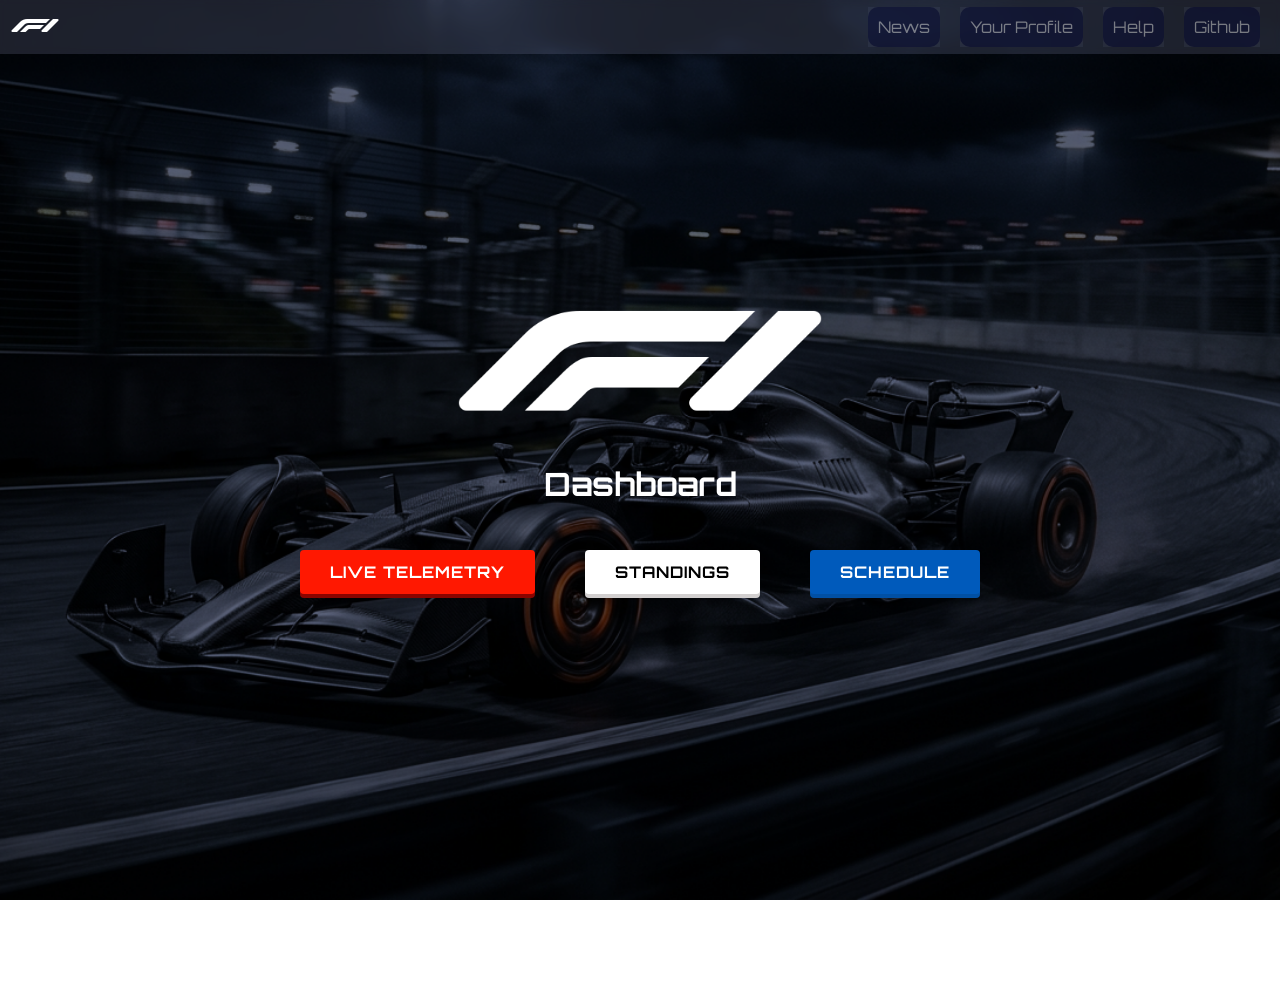
==== index.html @ 355bc692 "Initial Upload" ====
<!DOCTYPE html>
<html lang="en">

<head>
    <meta charset="UTF-8">
    <meta name="viewport" content="width=device-width, initial-scale=1.0">
    <title>F1 Dashboard</title>
    <link rel="stylesheet" href="style.css">
    <link rel="preconnect" href="https://fonts.googleapis.com">
<link rel="preconnect" href="https://fonts.gstatic.com" crossorigin>
<link href="https://fonts.googleapis.com/css2?family=Atkinson+Hyperlegible+Mono:ital,wght@0,200..800;1,200..800&family=Inter:ital,opsz,wght@0,14..32,100..900;1,14..32,100..900&family=Montserrat:ital,wght@0,100..900;1,100..900&family=Orbitron:wght@400..900&display=swap" rel="stylesheet">
</head>
<body class="body1">
    
        <nav class="navbar">
            <div class="navLogo"><a href="index.html"><img src="icons8-formula-1-50.png" style="padding-left: 10px;" id="navLogo"></a></div>
            <ul class="navLinks">
                <li><a href="https://www.formula1.com/" class="navButton">News</a></li>
                <li><a href="fanProfile.html" class="navButton">Your Profile</a></li>
                <li><a href="help.html" class="navButton">Help</a></li>
                <li><a href="https://github.com/ParthKhanayat" class="navButton">Github</a></li>
            </ul>
        </nav>
        <div class="box">
        <div  class="logo"><img src="bigLogoCropped.png" alt=""></div>
        <div><h1>Dashboard</h1></div>
        <div class="buttons">
            <a href="telemetry.html"><button class="formulaRedBtn" id="Telemetry">Live Telemetry</button></a>
            <a href="standings.html"><button class="formulaWhiteBtn" id="Telemetry">Standings</button></a>
            <a href="schedule.html"><button class="formulaBlueBtn" id="Telemetry">Schedule</button></a>
            
        </div>
        
    </div>
    <footer><p style="text-align: center;">Made with Love by Parth Khanayat.<br>This website is not associated, affiliated, authorized, endorsed, or officially connected in any way with Formula 1, the FIA, or any of its subsidiaries or affiliates.</p></footer>
    
</body>
</html>
---- style.css ----
*{
     font-family: 'Orbitron', sans-serif;
     scrollbar-width: thin;
     scroll-behavior: smooth;
     scrollbar-color: black;
     
}

a{
    color:inherit;
    text-decoration: none;
}
#positionsTable
{
    padding: 0px;
    width: 100%;
    border-collapse: collapse;
}
#mainHeading
{
    text-align: center;
    padding: 50px;
    filter: drop-shadow(0 0 20px #00ffe5); 
}
#mainHeading:hover
{
    
    transform: scale(1.10);
}
#standingHeading
{
    text-align: center;
    padding-top: 50px;
    filter: drop-shadow(0 0 20px #00ff3c); 
}
#standingHeading:hover
{
    
    transform: scale(1.10);
}
#telemetryHeading
{
    text-align: center;
    filter: drop-shadow(5px 5px 10px #ff7b00); 
}
#telemetryHeading:hover
{
    
    transform: scale(1.10);
}
#navLogo:hover
{
    filter: drop-shadow(0 0 8px #FF1801); 
    transform: scale(1.10);
}
.body1{
    color: white;
    position: relative;
    background-image:url("F1 car dark.png");
    background-size: cover;
    background-repeat: no-repeat;
    margin: 0;
    padding: 0;
    min-height: 100vh;
    color:white;
    background-attachment: fixed;
    background-position: center center;
    overflow-x:hidden;
}

.body2{
    color: white;
    position: relative;
    background-color: black;
    margin: 0;
    padding: 0;
    min-height: 100vh;
    color:white;
    
}

.logo{
    
    width: 30vw;
    max-width: 450px;
    padding: 0px;
}
.logo img{
    width: 100%;
    height: auto;
    display: block;
}
.box{
    display: flex;
    align-items: center;
    align-self: center;
    align-content: center;
    justify-content: center;
    flex-flow: column;
    min-height: 100vh;
    gap:1.5rem;
    text-align: center;
}
.box1{
    display: flex;
    align-items: center;
    align-self: center;
    align-content: center;
    justify-content: center;
    flex-flow: column;
    min-height: 90vh; 
    text-align: center;
    position: relative;
    top: 10vh;
    padding-bottom: 50px;
}
.box2{
    display: flex;
    align-items: flex-start;
    justify-content: center;
    flex-flow: row wrap;
    width: 100%;
    max-width: 1200px;
    margin-top: 20px;
    gap: 2rem;
    text-align: center;
}
.positions
{
    border: 1px solid white;
    padding: 10px;
    margin: 5px;
    max-height: 60vh;
    overflow-y: auto;
    border-radius: 10px;
    background: rgba(0, 0, 0, 0.5);
    scrollbar-width: thin;
    scrollbar-color: #FF1801 transparent;
}
.track
{
    border: 1px solid white;
    padding: 20px;
    margin: 5px;
    border-radius: 10px;
    background: rgba(0, 0, 0, 0.5);
    display: flex;
    justify-content: center;
    align-items: center;
}
.display
{
    padding: 5px;
    max-width: 100vw;
    display: flex;
    flex-flow: row;
    gap:25px;
}
.replay
{
    padding: 10px;
}
fieldset
{
    display: flex;
    flex-direction: row;
    align-items: center;
    justify-content: center;
    align-self: center;
    align-content: center;
    gap:10px;
    border-radius: 10px;
    padding-bottom: 15px;
}
.footer
{
    text-align: center;
}
.navbar{
    display: flex;
    flex-direction: row;
    align-items: center;
    align-content: center;
    justify-content: space-between;
    width: 100%;
    position:fixed;
    transition: top 0.4s ease-in-out;
    z-index: 1000;
    background: rgba(195, 198, 254, 0.15);
    color: white;
    backdrop-filter: blur(5px);
    
}

.navButton
{
    padding: 10px;
    cursor:pointer;
     background: rgb(0, 3, 52);
    border-radius: 10px;
    opacity: 0.4;
}
.navButton:hover
{
    /* border: solid 1px white; */
     filter: drop-shadow(0 0 4px #FF1801); 
    transform: scale(1.10);
    /* transform: scale(1.05); */
     font-weight: bold; 
    opacity: 1;
}
.navButton:active
{
    border: solid 1px #FF1801;
    color:#FF1801;
    transform: scale(0.95);
}
.buttons{
    display: flex;
    gap: 50px;
    
}

button {
    padding: 12px 30px;
    font-size: 1rem;
    font-weight: 700;
    text-transform: uppercase;
    letter-spacing: 1px;
    cursor: pointer;
    border-radius: 4px;
    border: none;
    transition: all 0.2s cubic-bezier(0.4, 0, 0.2, 1);
    outline: none;
    position: relative;
    overflow: hidden;

}

/* Formula Red Button */
.formulaRedBtn {
    background-color:#FF1801;
    color: white;
    box-shadow: 0 4px 0px #8a0400; 
}

.formulaRedBtn:hover {
    background-color: #ff0800;
    transform: translateY(-2px); 
    box-shadow: 0 6px 15px rgba(225, 6, 0, 0.4); 
}

.formulaRedBtn:active {
    transform: translateY(2px); 
    box-shadow: 0 0px 0px #8a0400; 
}

.formulaWhiteBtn {
    background-color:#ffffff;
    color: black;
    box-shadow: 0 4px 0px #d2cfcf; 
}

.formulaWhiteBtn:hover {
    background-color: #d2cfcf;
    transform: translateY(-2px); 
    box-shadow: 0 6px 15px rgba(225, 6, 0, 0.4); 
}

.formulaWhiteBtn:active {
    transform: translateY(2px); 
    box-shadow: 0 0px 0px #8a0400; 
}

.formulaBlueBtn {
    background-color:#005abb;
    color: white;
    box-shadow: 0 4px 0px #0150a4; 
}

.formulaBlueBtn:hover {
    background-color: #0150a4;
    transform: translateY(-2px); 
    box-shadow: 0 6px 15px rgba(225, 6, 0, 0.4); 
}

.formulaBlueBtn:active {
    transform: translateY(2px); 
    box-shadow: 0 0px 0px #8a0400; 
}
/* Liquid Glass Button */
.liquidGlassBtn {
    background: rgba(255, 255, 255, 0.05);
    color: white;
    border: 1px solid rgba(255, 255, 255, 0.3);
    backdrop-filter: blur(10px);
}

.liquidGlassBtn:hover {
    background: rgba(255, 255, 255, 0.15);
    border-color: rgba(255, 255, 255, 0.8);
    transform: scale(1.05); /* Slightly grows */
}

.liquidGlassBtn:active {
    transform: scale(0.95); /* Shrinks slightly on click */
    background: rgba(255, 255, 255, 0.2);
}

.schedule-grid
{
    display: grid;
    grid-template-columns: repeat(auto-fit,minmax(300px,1fr)); 
    gap:25px;
    padding: 20px;
    max-width: 100vw;
    margin: 0 auto;
}
.card{
    /* width: 33vw; */
    display: flex;
    flex-direction: column;
    height: 50vh;
    border: solid 2px #FF1801;
    border-radius: 10px;
    box-shadow: rgba(255, 0, 0, 0.426) 0px 0px 10px 6px;
}
.card:hover
{
    background-color: #84818143;
    border: solid 3px #FF1801;
    cursor: pointer;
    box-shadow: rgba(255, 0, 0, 0.426) 0px 0px 10px 10px;
}
.card:active
{
    background-color: #84818143;
    border: solid 3px #FF1801;
    cursor: pointer;
    transform: scale(0.90);
    box-shadow: rgba(255, 0, 0, 0.426) 0px 0px 10px 1px;
}
#flagimg
{
    width: 160px;
    height: 80px;
    border-radius: 10px;
}
#location
{
    width: 40px;
    height: 40px;
    padding: 10px;
    position: relative;
    filter:grayscale(100%)
}
#location:hover
{
    transform: scale(1.20);
    filter:grayscale(0%)

}
/* style.css */
.toggleContainer {
    position: relative;
    display: flex;
    background: rgba(255, 255, 255, 0.1);
    border-radius: 30px;
    padding: 5px;
    width: 300px;
    margin: 0px;
    border: 1px solid rgba(255, 255, 255, 0.2);
    backdrop-filter: blur(5px);
}

.toggle-btn {
    flex: 1;
    background: none;
    border: none;
    color: white;
    z-index: 2; /* Module 5: z-index */
    cursor: pointer;
    font-family: 'Orbitron', sans-serif;
    transition: color 0.3s ease;
}

#togglebg {
    position: absolute;
    top: 5px;
    left: 5px;
    width: 145px;
    height: calc(100% - 10px);
    background: #FF1801;
    opacity: 0.60;
    border-radius: 25px;
    z-index: 1;
    transition: transform 0.3s cubic-bezier(0.4, 0, 0.2, 1);
}
#togglebg:hover
{
    opacity: 1;
}
/*Table CSS*/
.table-container
{
    background: rgba(195, 198, 254, 0.15);
    color: white;
    backdrop-filter: blur(5px);
    height: calc(100vh - 300px);
    max-width: 100vw;
    overflow-y: auto;
    border-radius: 10px;
    scrollbar-width: thin;
    scrollbar-color: #FF1801 transparent;

}
#standingsTable
{
    border-collapse: collapse;
    
}
tbody tr:nth-child(even)
{
    background-color: #3434348a;
    backdrop-filter: blur(10px);
}
thead th
{
    padding: 15px;
    font-weight: bold;
    font-size:20px;
    position: sticky;
    
}
tbody td
{
    padding: 10px;
    padding-inline: 90px;
    
}
#tableHeader
{
    background: #0193ad;
    color: white;
    top:55px;
    z-index: 2;
    top:0;
    position:sticky;
    
}

/* --- MOBILE RESPONSIVENESS --- */
@media (max-width: 768px) {
    .navbar {
        justify-content: center;
        gap: 15px;
        flex-wrap: wrap;
    }
    .navLinks {
        margin: 0;
        justify-content: center;
    }
    .navbar > div[style*="width: 65vw"] {
        display: none !important;
    }
    
    .buttons {
        flex-direction: column;
        gap: 20px;
    }
    .logo {
        width: 80vw;
    }

    .display {
        flex-direction: column;
        gap: 10px;
        padding: 20px;
    }
    fieldset {
        flex-wrap: wrap;
    }
    .box2 {
        flex-direction: column;
        align-items: center;
        gap: 1rem;
    }
    canvas {
        max-width: 100%;
        height: auto;
    }
    .positions {
        width: 90vw;
        max-height: 50vh;
        padding: 5px;
    }
    .track {
        width: 90vw;
        padding: 10px;
    }

    thead th {
        padding: 10px 5px !important;
        font-size: 14px !important;
    }
    tbody td {
        padding: 5px !important;
        padding-inline: 10px !important; 
        font-size: 12px;
    }

    .cell-content {
        font-size: 12px;
    }

    .box, .box1 {
        padding-top: 120px;
    }

    #settingsForm {
        max-width: 90vw;
        padding: 20px;
        margin-top: 20px;
    }

    .help-container {
        width: 95%;
        padding: 20px;
        margin-top: 20px;
    }

    .help-container h2 {
        font-size: 1.25rem;
    }
}

@media (max-width: 480px) {
    thead th, tbody td {
        padding-inline: 3px !important;
        font-size: 10px !important;
    }
    .cell-content {
        font-size: 10px !important;
    }
    .toggleContainer {
        width: 90vw;
    }
    #togglebg {
        width: calc(50% - 10px);
    }
    .track canvas {
        width: 100%;
        height: auto;
    }
}
/* Fanprofile css */
#settingsForm
{
    display: grid;
    gap:10px;
}
#settingsForm {
    background: rgba(10, 10, 10, 0.65); 
    backdrop-filter: blur(12px); 
    border: 1px solid rgba(255, 255, 255, 0.15); 
    border-top: 4px solid #FF1801; 
    padding: 40px;
    border-radius: 15px;
    width: 100%;
    max-width: 50vw; 
    max-height: 90vh;
    display: flex;
    flex-direction: column;
    gap: 15px; /* Spaces out every element inside evenly */
    box-shadow: 0 15px 35px rgba(0, 0, 0, 0.6); /* Deep shadow to lift it off the background */
    margin-top: 20px;
}

#settingsForm h1 {
    margin-top: 0;
    margin-bottom: 10px;
    text-align: center;
    text-transform: uppercase;
    letter-spacing: 2px;
}

/* Label Styling */
#settingsForm label {
    font-family: 'Inter', sans-serif;
    font-size: 0.95rem;
    color: #c9c9c9;
    text-align: left;
    margin-bottom: -5px; 
}

/* Inputs, Textarea, and Select Box Styling */
#settingsForm input[type="text"],
#settingsForm textarea,
#settingsForm select {
    width: 100%;
    padding: 12px;
    background: rgba(255, 255, 255, 0.08); 
    border: 1px solid rgba(255, 255, 255, 0.2);
    border-radius: 8px;
    color: white;
    font-family: 'Inter', sans-serif;
    font-size: 1rem;
    box-sizing: border-box; 
    transition: all 0.3s ease; 
}

/* when the usser clicks inside a box (focus statee)*/
#settingsForm input[type="text"]:focus,
#settingsForm textarea:focus,
#settingsForm select:focus {
    outline: none;
    border-color: #FF1801;
    background: rgba(255, 255, 255, 0.15);
    box-shadow: 0 0 10px rgba(255, 24, 1, 0.4);
}

#settingsForm textarea {
    resize: vertical;
    min-height: 80px;
}
#settingsForm select
{
    scrollbar-width: thin;
    scrollbar-color: #ff1801 transparent;
}

#settingsForm select option {
    background-color: #1a1a1a; 
    color: white;
    padding: 10px;
}

/* Checkbox Alignment */
.checkbox-group {
    display: flex;
    align-items: center;
    gap: 12px; 
    margin-top: 5px;
    margin-bottom: 5px;
}

.checkbox-group label {
    margin-bottom: 0; 
    cursor: pointer;
}

/* Checkbox Color */
#settingsForm input[type="checkbox"] {
    width: 20px;
    height: 20px;
    cursor: pointer;
    accent-color: #FF1801;
}

/* Full Width Buttons */
#settingsForm button {
    width: 100%;
    margin-top: 10px;
    padding: 15px;
}
.navLinks {
    display: flex;
    flex-wrap: wrap;
    gap: 20px;
    margin-right: 20px;
    padding: 0;
    list-style-type: none;
}

/* Help Container Global Styles */
.help-container {
    background: rgba(10, 10, 10, 0.65);
    backdrop-filter: blur(12px);
    border: 1px solid rgba(255, 255, 255, 0.15);
    border-top: 4px solid #FF1801;
    padding: 40px;
    border-radius: 15px;
    width: 90%;
    max-width: 800px;
    margin-top: 120px;
    margin-bottom: 50px;
    text-align: left;
    box-shadow: 0 15px 35px rgba(0, 0, 0, 0.6);
}

.help-container h1 {
    text-align: center; 
    text-transform: uppercase;
    letter-spacing: 2px;
    filter: drop-shadow(0 0 10px #FF1801);
    margin-top: 0;
}

.help-container h2 {
    color: #FF1801;
    border-bottom: 1px solid rgba(255, 255, 255, 0.2);
    padding-bottom: 10px;
    margin-top: 35px;
    font-size: 1.5rem;
}

.help-container p, .help-container ul {
    font-family: 'Inter', sans-serif;
    color: #e0e0e0;
    line-height: 1.7;
    font-size: 1rem;
}

.help-container ul {
    list-style-type: disc;
    padding-left: 20px;
    flex-direction: column;
}

.help-container li {
    margin-bottom: 12px;
}

.help-container strong {
    color: white;
    font-family: 'Orbitron', sans-serif;
    font-size: 0.95rem;
}
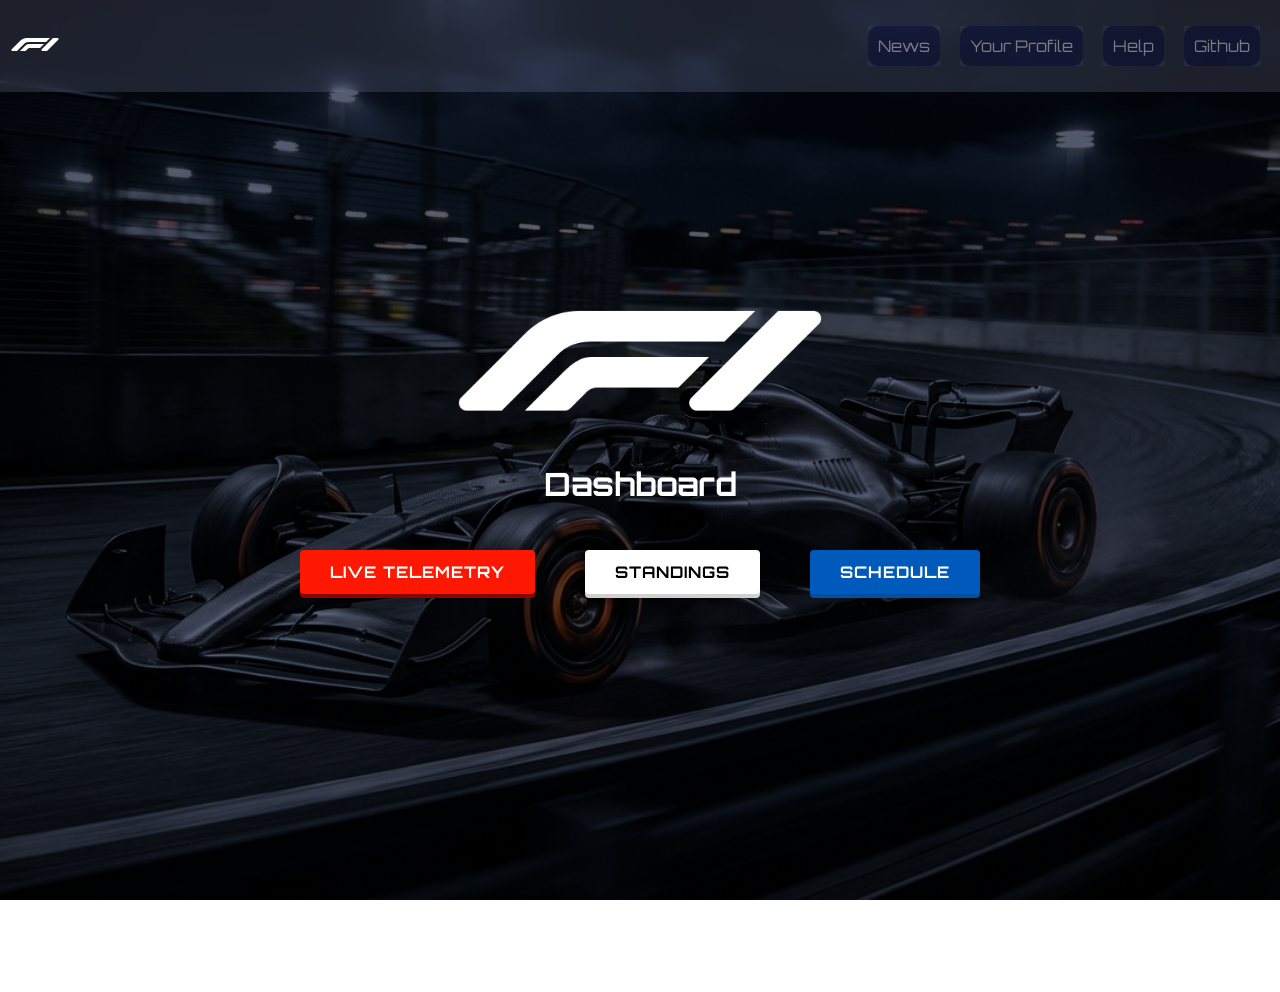
==== commit 7ad6898c: "Added Favicon" ====
--- a/index.html
+++ b/index.html
@@ -5,6 +5,7 @@
     <meta charset="UTF-8">
     <meta name="viewport" content="width=device-width, initial-scale=1.0">
     <title>F1 Dashboard</title>
+    <link rel="shortcut icon" href="favicon.png" type="image/png">
     <link rel="stylesheet" href="style.css">
     <link rel="preconnect" href="https://fonts.googleapis.com">
 <link rel="preconnect" href="https://fonts.gstatic.com" crossorigin>
@@ -35,4 +36,4 @@
     <footer><p style="text-align: center;">Made with Love by Parth Khanayat.<br>This website is not associated, affiliated, authorized, endorsed, or officially connected in any way with Formula 1, the FIA, or any of its subsidiaries or affiliates.</p></footer>
     
 </body>
-</html>+</html>
--- a/style.css
+++ b/style.css
@@ -189,11 +189,12 @@
     background: rgba(195, 198, 254, 0.15);
     color: white;
     backdrop-filter: blur(5px);
-    
+    padding: 10px 0;
 }
 
 .navButton
 {
+    display: inline-block;
     padding: 10px;
     cursor:pointer;
      background: rgb(0, 3, 52);
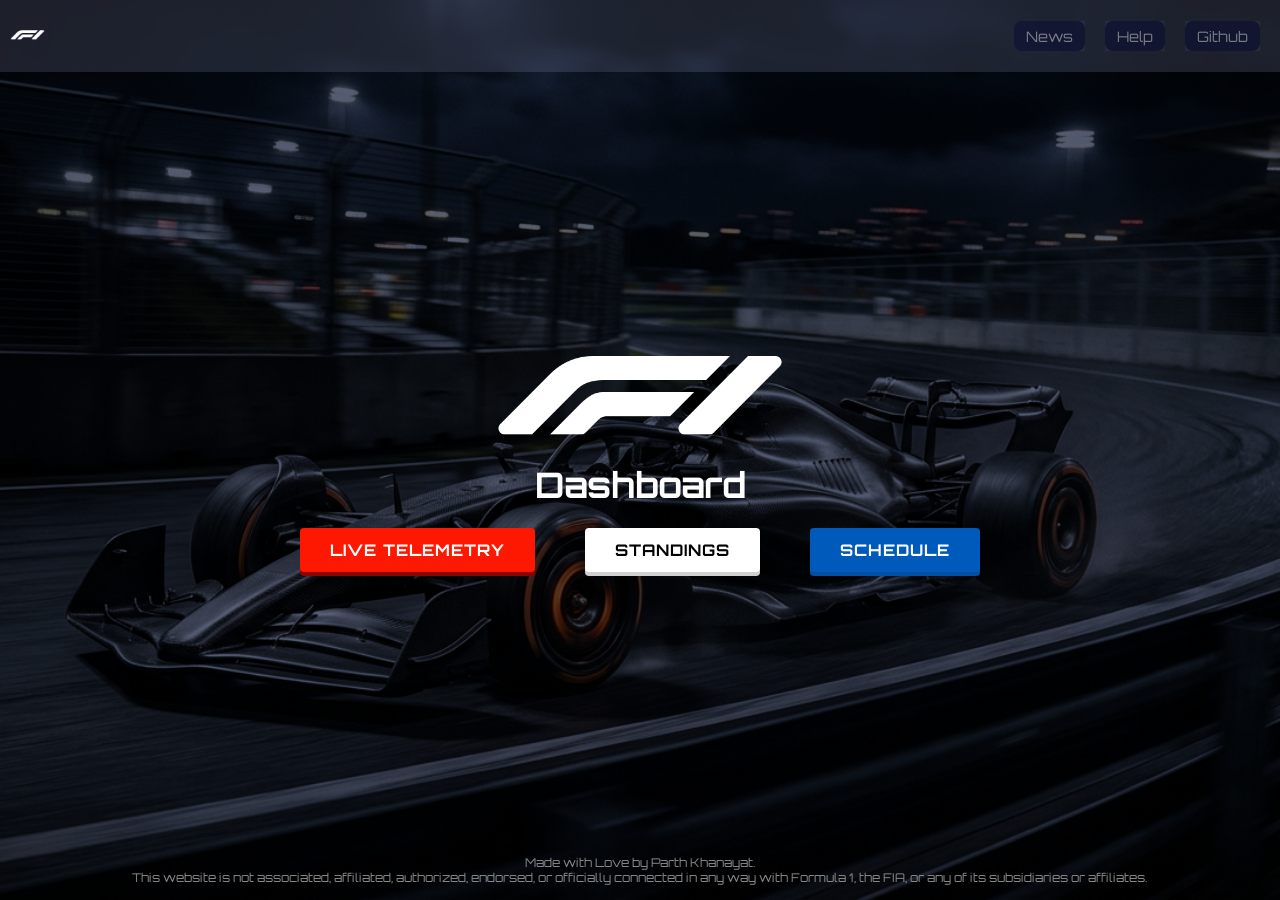
==== commit 808596cf: "made the navbar sleeker,fixed main page css,hid unfinidhed your profile page" ====
--- a/index.html
+++ b/index.html
@@ -17,14 +17,13 @@
             <div class="navLogo"><a href="index.html"><img src="icons8-formula-1-50.png" style="padding-left: 10px;" id="navLogo"></a></div>
             <ul class="navLinks">
                 <li><a href="https://www.formula1.com/" class="navButton">News</a></li>
-                <li><a href="fanProfile.html" class="navButton">Your Profile</a></li>
                 <li><a href="help.html" class="navButton">Help</a></li>
                 <li><a href="https://github.com/ParthKhanayat" class="navButton">Github</a></li>
             </ul>
         </nav>
-        <div class="box">
-        <div  class="logo"><img src="bigLogoCropped.png" alt=""></div>
-        <div><h1>Dashboard</h1></div>
+        <div class="box" style="min-height: 85vh; padding-top: 80px; gap: 1rem;">
+        <div class="logo" style="max-width: 300px;"><img src="bigLogoCropped.png" alt=""></div>
+        <div><h1 style="margin: 5px 0; font-size: 2.2rem;">Dashboard</h1></div>
         <div class="buttons">
             <a href="telemetry.html"><button class="formulaRedBtn" id="Telemetry">Live Telemetry</button></a>
             <a href="standings.html"><button class="formulaWhiteBtn" id="Telemetry">Standings</button></a>
@@ -32,8 +31,11 @@
             
         </div>
         
+        <div id="nextRaceContainer" class="next-race-container" style="display: none; margin-top: 15px; max-width: 650px; padding: 12px 20px;"></div>
+        
     </div>
-    <footer><p style="text-align: center;">Made with Love by Parth Khanayat.<br>This website is not associated, affiliated, authorized, endorsed, or officially connected in any way with Formula 1, the FIA, or any of its subsidiaries or affiliates.</p></footer>
+    <footer style="width: 100%; padding: 10px 0;"><p style="text-align: center; margin: 0; font-size: 0.75rem; color: #888;">Made with Love by Parth Khanayat.<br>This website is not associated, affiliated, authorized, endorsed, or officially connected in any way with Formula 1, the FIA, or any of its subsidiaries or affiliates.</p></footer>
     
+    <script src="index.js"></script>
 </body>
 </html>
--- a/style.css
+++ b/style.css
@@ -47,6 +47,12 @@
 {
     
     transform: scale(1.10);
+}
+#navLogo
+{
+    height: 35px;
+    width: auto;
+    transition: transform 0.2s;
 }
 #navLogo:hover
 {
@@ -189,17 +195,18 @@
     background: rgba(195, 198, 254, 0.15);
     color: white;
     backdrop-filter: blur(5px);
-    padding: 10px 0;
+    padding: 5px 0;
 }
 
 .navButton
 {
     display: inline-block;
-    padding: 10px;
+    padding: 6px 12px;
     cursor:pointer;
      background: rgb(0, 3, 52);
-    border-radius: 10px;
+    border-radius: 8px;
     opacity: 0.4;
+    font-size: 0.9rem;
 }
 .navButton:hover
 {
@@ -341,6 +348,74 @@
     transform: scale(0.90);
     box-shadow: rgba(255, 0, 0, 0.426) 0px 0px 10px 1px;
 }
+
+.next-race-container {
+    display: flex;
+    flex-direction: row;
+    align-items: center;
+    justify-content: space-between;
+    width: 90vw;
+    max-width: 1200px;
+    border: solid 2px #FFD700;
+    border-radius: 10px;
+    padding: 15px 25px;
+    background: rgba(0, 0, 0, 0.6);
+    box-shadow: 0 0 15px rgba(255, 215, 0, 0.3);
+    margin-bottom: 20px;
+    gap: 20px;
+    box-sizing: border-box;
+}
+
+.next-race-container:hover {
+    box-shadow: 0 0 25px rgba(255, 215, 0, 0.5);
+    border: solid 2px #FFD700;
+}
+
+.next-race-label {
+    font-size: 1.5rem;
+    font-weight: bold;
+    color: #FFD700;
+    text-transform: uppercase;
+    border-right: 2px solid #FFD700;
+    padding-right: 20px;
+    white-space: nowrap;
+}
+
+.next-race-details {
+    display: flex;
+    flex-direction: row;
+    align-items: center;
+    gap: 15px;
+    flex: 1;
+    justify-content: center;
+}
+
+.next-race-flag {
+    width: 80px;
+    border-radius: 5px;
+}
+
+.next-race-info h3 {
+    margin: 0;
+    font-size: 1.2rem;
+    color: white;
+}
+
+.next-race-info p {
+    margin: 5px 0 0 0;
+    color: rgb(173, 173, 173);
+    font-size: 0.9rem;
+}
+
+.next-race-countdown {
+    font-family: 'Atkinson Hyperlegible Mono', monospace, 'Orbitron', sans-serif;
+    font-size: 1.2rem;
+    color: #FFD700;
+    border-left: 2px solid #FFD700;
+    padding-left: 20px;
+    white-space: nowrap;
+}
+
 #flagimg
 {
     width: 160px;
@@ -498,6 +573,35 @@
     .track {
         width: 90vw;
         padding: 10px;
+    }
+
+    .next-race-container {
+        flex-direction: column;
+        text-align: center;
+        gap: 15px;
+        padding: 15px;
+    }
+
+    .next-race-label {
+        border-right: none;
+        border-bottom: 2px solid #FFD700;
+        padding-right: 0;
+        padding-bottom: 10px;
+        width: 100%;
+    }
+
+    .next-race-details {
+        flex-direction: column;
+        justify-content: center;
+    }
+
+    .next-race-countdown {
+        border-left: none;
+        border-top: 2px solid #FFD700;
+        padding-left: 0;
+        padding-top: 10px;
+        width: 100%;
+        font-size: 1rem;
     }
 
     thead th {
@@ -727,3 +831,7 @@
     font-family: 'Orbitron', sans-serif;
     font-size: 0.95rem;
 }
+.statusMessage
+{
+    display: none;
+}
